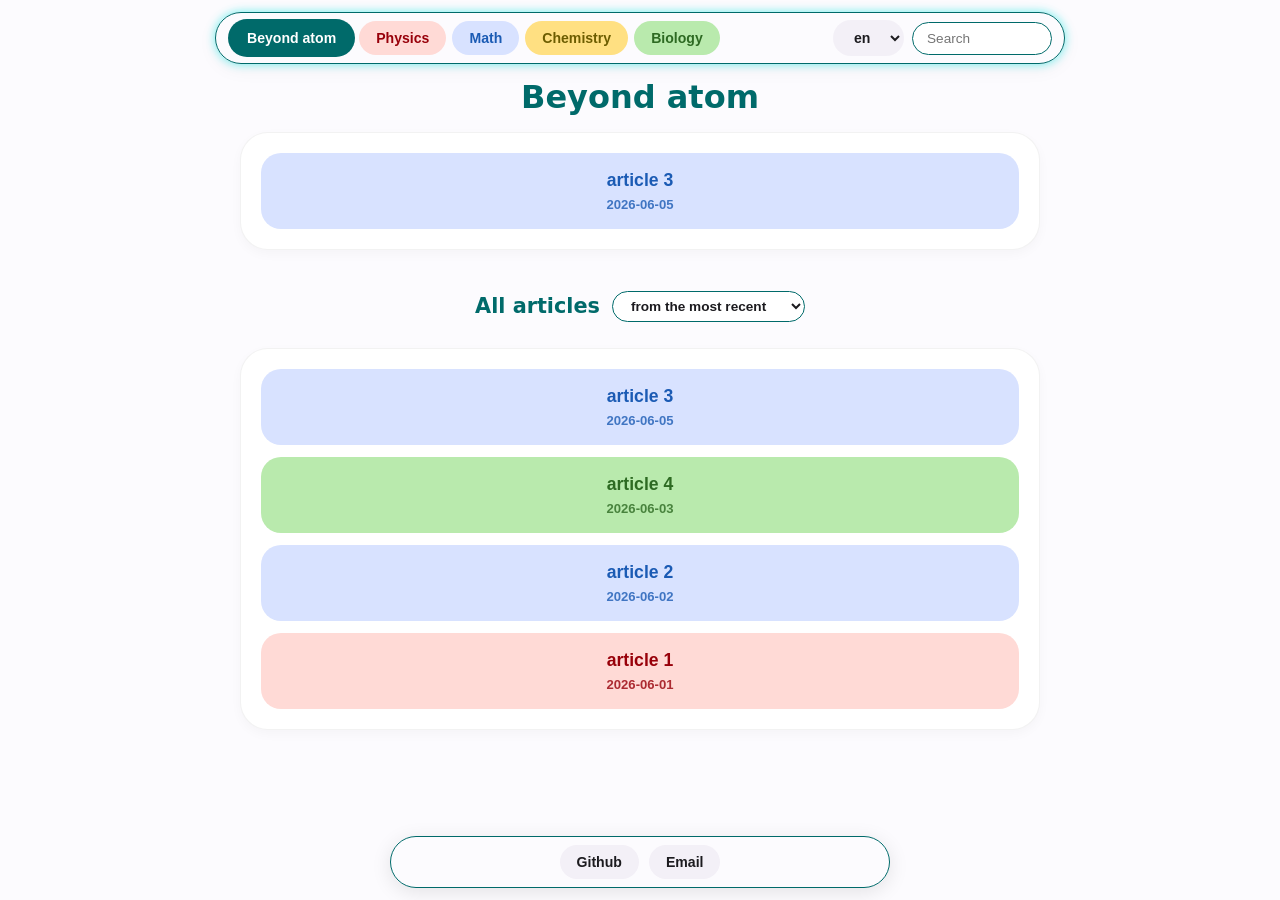
==== home.html @ 177550b4 "update" ====
<!DOCTYPE html>
<html>
  <head>
      <title>Aldilà dell'atomo</title>
      <link rel="stylesheet" href="core/style.css">
  </head>
  <body>
    <header>
      <nav id="nav"></nav>
      <select id="lang"></select>
      <div id="searchbar"></div>
    </header>

    <h1 id="search"></h1> 
    <div id="results"></div>

    <h1 id="h1"></h1>
    <div id="recent"></div>

    <div class="section-title-wrapper">
      <h2 id="h2"></h2>
      <select id="sort"></select>
    </div>

    <div id="div"></div>

    <footer id="footer"></footer>

    <script src="core/script.js"></script>
    <script src="core/home.js"></script>
    <script src="core/lang.js"></script>
  </body>
</html>
---- core/style.css ----
/* =========================================
   1. COLORI MATERIAL YOU (Sfondi Ultraleggeri)
   ========================================= */
:root {
  /* TEMA HOME (a0) - Ottanio soft su fondo bianco-grigio etereo */
  --primary-color: #006a6a;
  --primary-on: #ffffff;
  --primary-container: #6ff7f6;
  --on-primary-container: #002020;
  
  /* Sfondi quasi impercettibili */
  --page-bg: #fcfbfe;
  --card-bg: #ffffff;
  --surface-color: #f3f0f7;
  --on-surface: #1c1b1f;
  --bar-bg: rgba(252, 251, 254, 0.85);

  /* MATERIE: Sfondi pagina velati al minimo (99% bianchi con 1% tinta) */
  --a1-primary: #98000a; --a1-on: #ffffff; --a1-container: #ffdad6; --a1-page-bg: #fffbfb; /* Fisica */
  --a2-primary: #1b5bb4; --a2-on: #ffffff; --a2-container: #d8e2ff; --a2-page-bg: #f9fafe; /* Matematica */
  --a3-primary: #6d5d00; --a3-on: #ffffff; --a3-container: #ffe082; --a3-page-bg: #fffdf9; /* Chimica */
  --a4-primary: #2d6a22; --a4-on: #ffffff; --a4-container: #b9eaad; --a4-page-bg: #f8fcf7; /* Biologia */
}

@media (prefers-color-scheme: dark) {
  :root {
    /* TEMA HOME DARK (a0) */
    --primary-color: #4cdada;
    --primary-on: #003737;
    --primary-container: #004f4f;
    --on-primary-container: #6ff7f6;
    
    /* Sfondi scuri a basso stacco */
    --page-bg: #141216;
    --card-bg: #1d1b20;
    --surface-color: #26242a;
    --on-surface: #e6e1e5;
    --bar-bg: rgba(20, 18, 22, 0.85);

    /* MATERIE DARK: Velatura scura profonda e morbida */
    --a1-primary: #ffb4ab; --a1-on: #690005; --a1-container: #93000a; --a1-page-bg: #171213;
    --a2-primary: #adc6ff; --a2-on: #002e69; --a2-container: #004299; --a2-page-bg: #12141a;
    --a3-primary: #ffe082; --a3-on: #3a3000; --a3-container: #7a6100; --a3-page-bg: #171611;
    --a4-primary: #9ece93; --a4-on: #003a00; --a4-container: #245114; --a4-page-bg: #121712;
  }
}
/* =========================================
   2. ASSEGNAZIONE VARIABILI PER CLASSE PAGE
   ========================================= */
body.ba1 {
  --primary-color: var(--a1-primary);
  --primary-on: var(--a1-on);
  --primary-container: var(--a1-container);
  --page-bg: var(--a1-page-bg);
}
body.ba2 {
  --primary-color: var(--a2-primary);
  --primary-on: var(--a2-on);
  --primary-container: var(--a2-container);
  --page-bg: var(--a2-page-bg);
}
body.ba3 {
  --primary-color: var(--a3-primary);
  --primary-on: var(--a3-on);
  --primary-container: var(--a3-container);
  --page-bg: var(--a3-page-bg);
}
body.ba4 {
  --primary-color: var(--a4-primary);
  --primary-on: var(--a4-on);
  --primary-container: var(--a4-container);
  --page-bg: var(--a4-page-bg);
}
/* Il tema di base (ba0) usa già le variabili di root di default */

/* =========================================
   3. STILI GLOBALI CON DETTAGLI A TEMA
   ========================================= */
* {
  box-sizing: border-box;
}

body {
  margin: 0;
  padding: 0;
  font-family: system-ui, -apple-system, sans-serif;
  background-color: var(--page-bg);
  color: var(--on-surface);
  transition: background-color 0.4s ease, color 0.4s ease;
  padding-bottom: 100px;
  overflow-x: hidden;
}

/* Titoli colorati in base al tema */
h1#h1, h2#h2, h1#search {
  color: var(--primary-color);
  transition: color 0.3s ease;
  text-align: center;
  margin: 16px 0;
}

/* =========================================
   4. BARRA SUPERIORE ED INFERIORE (Fluttuanti)
   ========================================= */
header {
  position: sticky;
  top: 12px;
  z-index: 1000;
  width: 94%;
  max-width: 850px;
  margin: 10px auto;
  background-color: var(--bar-bg);
  backdrop-filter: blur(16px);
  -webkit-backdrop-filter: blur(16px);
  padding: 6px 12px;
  border-radius: 32px;
  display: flex;
  flex-direction: row;
  align-items: center;
  justify-content: space-between;
  gap: 8px;
  /* Bordo sfumato e ombra nel colore della materia */
  border: 1.5px solid var(--primary-color);
  box-shadow: 0 4px 20px rgba(0, 0, 0, 0.06), 0 0 10px var(--primary-container);
  transition: border-color 0.4s ease, box-shadow 0.4s ease;
}

nav#nav {
  display: flex;
  flex-direction: row;
  align-items: center;
  gap: 6px;
  overflow-x: auto;
  white-space: nowrap;
  flex: 1 1 auto;
  min-width: 0;
  scrollbar-width: none;
  padding: 2px;
}

nav#nav::-webkit-scrollbar {
  display: none;
}

/* Barra di Ricerca */
#searchbar {
  flex: 0 1 140px;
  min-width: 90px;
}

#searchbar input#searchdiv {
  width: 100%;
  padding: 8px 14px;
  font-size: 0.85rem;
  border-radius: 20px;
  border: 1px solid var(--primary-color);
  background-color: var(--card-bg);
  color: var(--on-surface);
  transition: all 0.3s ease;
}

#searchbar input#searchdiv:focus {
  outline: none;
  box-shadow: 0 0 0 3px var(--primary-container);
}

/* Footer Fluttuante a Tema */
footer#footer {
  position: fixed;
  bottom: 12px;
  left: 50%;
  transform: translateX(-50%);
  width: 90%;
  max-width: 500px;
  z-index: 1000;
  background-color: var(--bar-bg);
  backdrop-filter: blur(16px);
  -webkit-backdrop-filter: blur(16px);
  padding: 8px 16px;
  border-radius: 30px;
  display: flex;
  justify-content: center;
  gap: 10px;
  border: 1.5px solid var(--primary-color);
  box-shadow: 0 4px 20px rgba(0, 0, 0, 0.1);
  transition: border-color 0.4s ease;
}

/* =========================================
   5. PULSANTI E DETTAGLI UI
   ========================================= */
button, select {
  border: 1px solid transparent;
  outline: none;
  border-radius: 20px;
  padding: 8px 16px;
  font-size: 0.88rem;
  font-weight: 600;
  cursor: pointer;
  transition: all 0.25s ease;
  background-color: var(--surface-color);
  color: var(--on-surface);
  white-space: nowrap;
  flex-shrink: 0;
}

button:hover, select:hover {
  transform: translateY(-2px);
  border-color: var(--primary-color);
}

/* Tasto a0 e Bottoni Attivi */
#a0, button#a0, .a0 {
  background-color: var(--primary-color) !important;
  color: var(--primary-on) !important;
  font-weight: 700;
}

/* Pulsanti specifici delle materie nei dettagli */
.a1, button.a1, #a1 { background-color: var(--a1-container); color: var(--a1-primary); }
.a2, button.a2, #a2 { background-color: var(--a2-container); color: var(--a2-primary); }
.a3, button.a3, #a3 { background-color: var(--a3-container); color: var(--a3-primary); }
.a4, button.a4, #a4 { background-color: var(--a4-container); color: var(--a4-primary); }

nav#nav button.active {
  box-shadow: 0 0 0 2px var(--primary-color);
}

/* =========================================
   6. TITOLO SEZIONE "TUTTI GLI ARTICOLI"
   ========================================= */
.section-title-wrapper {
  display: flex;
  align-items: center;
  justify-content: center;
  gap: 12px;
  margin: 28px 0 12px 0;
}

.section-title-wrapper h2 {
  margin: 0;
  font-size: 1.3rem;
  color: var(--primary-color);
}

.section-title-wrapper select#sort {
  padding: 6px 14px;
  font-size: 0.85rem;
  border-radius: 16px;
  border: 1px solid var(--primary-color);
  background-color: var(--card-bg);
}

/* =========================================
   7. SEZIONI E CARD ARTICOLI
   ========================================= */
#results:empty, #search:empty {
  display: none !important;
}

#recent, #div, #results, #content {
  background-color: var(--card-bg);
  border-radius: 28px;
  padding: 20px;
  margin: 14px auto;
  max-width: 800px;
  width: 92%;
  box-shadow: 0 4px 12px rgba(0, 0, 0, 0.03);
  display: flex;
  flex-direction: column;
  gap: 12px;
  border: 1px solid rgba(0, 0, 0, 0.05);
}

/* Card individuali degli articoli */
#div button, #results button, #recent button {
  width: 100%;
  display: flex;
  flex-direction: column;
  align-items: center;
  padding: 16px;
  border-radius: 20px;
  border: 1px solid transparent;
  transition: all 0.3s ease;
}

#div button:hover, #results button:hover, #recent button:hover {
  border-color: var(--primary-color);
  box-shadow: 0 4px 12px var(--surface-color);
}

#div button h1, #recent button h1, #results button h1 {
  font-size: 1.1rem;
  margin: 0;
}

#div button h2, #recent button h2, #results button h2 {
  font-size: 0.82rem;
  margin: 6px 0 0 0;
  opacity: 0.8;
}
/* Stile base per tutti i link interni */
a.internal {
  color: var(--on-surface);
  text-decoration: underline;
  text-decoration-thickness: 2px;
  text-underline-offset: 4px;
  font-weight: 600;
  transition: all 0.2s ease;
}

/* Colore della sottolineatura basato sull'ID del link (c + classe) */
#ca0 { text-decoration-color: var(--primary-color); }
#ca1 { text-decoration-color: var(--a1-primary); }
#ca2 { text-decoration-color: var(--a2-primary); }
#ca3 { text-decoration-color: var(--a3-primary); }
#ca4 { text-decoration-color: var(--a4-primary); }

/* Cambio colore del testo al passaggio del mouse */
#ca0:hover { color: var(--primary-color); }
#ca1:hover { color: var(--a1-primary); }
#ca2:hover { color: var(--a2-primary); }
#ca3:hover { color: var(--a3-primary); }
#ca4:hover { color: var(--a4-primary); }
/* Link Esterni */
a.external {
  color: var(--primary-color);
  text-decoration: underline;
  font-weight: 600;
}

/* Immagini Articolo */
.article-image {
  margin: 16px 0;
  text-align: center;
}

.article-image img {
  max-width: 100%;
  height: auto;
  border-radius: 16px;
  box-shadow: 0 4px 12px rgba(0, 0, 0, 0.08);
}

.article-image figcaption {
  font-size: 0.85rem;
  opacity: 0.75;
  margin-top: 6px;
}

/* Formule e GeoGebra */
.math-formula {
  overflow-x: auto;
  padding: 12px 0;
  text-align: center;
}

.geogebra-container {
  width: 100%;
  margin: 20px 0;
  border-radius: 16px;
  overflow: hidden;
  box-shadow: 0 4px 12px rgba(0, 0, 0, 0.05);
}
#content strong {
  color: var(--primary-color);
  font-weight: 700;
  transition: color 0.3s ease;
}
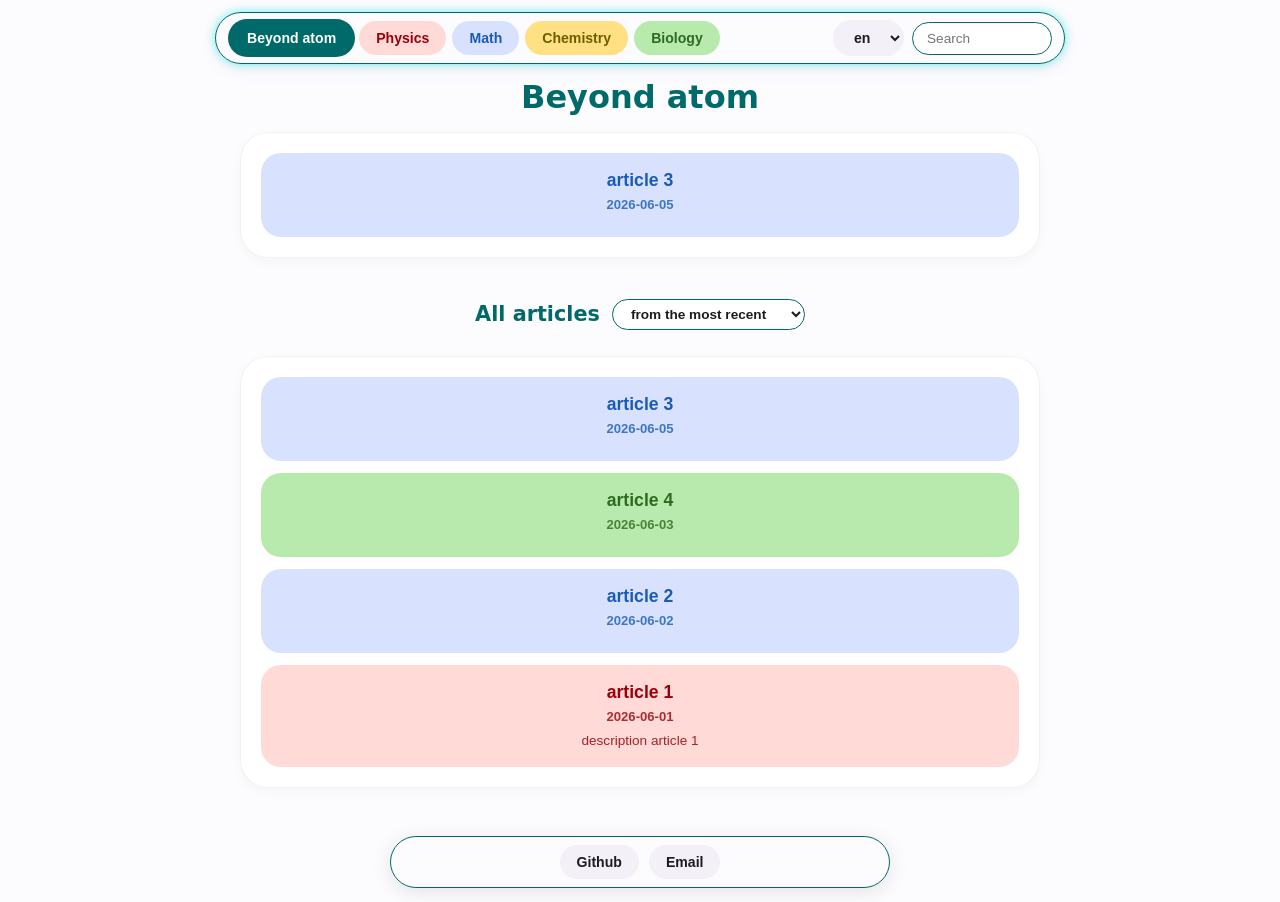
==== commit d1fed8f1: "finishcode" ====
--- a/home.html
+++ b/home.html
@@ -1,6 +1,7 @@
 <!DOCTYPE html>
 <html>
   <head>
+      <meta charset="UTF-8">
       <title>Aldilà dell'atomo</title>
       <link rel="stylesheet" href="core/style.css">
   </head>
--- a/core/style.css
+++ b/core/style.css
@@ -366,4 +366,76 @@
   color: var(--primary-color);
   font-weight: 700;
   transition: color 0.3s ease;
+}
+/* Descrizione all'interno dei bottoni/card in Home */
+.card-desc {
+  font-size: 0.85rem;
+  margin: 8px 0 0 0;
+  opacity: 0.85;
+  font-weight: 400;
+  text-align: center;
+  line-height: 1.3;
+}
+
+/* Sottotitolo descrittivo nella pagina dell'articolo */
+#desc.article-subtitle {
+  text-align: center;
+  font-size: 1.1rem;
+  font-style: italic;
+  opacity: 0.8;
+  margin: -8px auto 20px auto;
+  max-width: 700px;
+  width: 90%;
+}
+/* Stile per le Citazioni */
+.article-quote {
+  margin: 24px 0;
+  padding: 16px 24px;
+  background-color: var(--surface); /* Usa il colore di sfondo delle tue card/superfici */
+  border-left: 4px solid var(--primary-color);
+  border-radius: 0 8px 8px 0;
+  font-style: italic;
+}
+
+.article-quote p {
+  margin: 0 0 8px 0;
+  font-size: 1.1rem;
+}
+
+.article-quote cite {
+  font-size: 0.9rem;
+  font-weight: 600;
+  opacity: 0.8;
+  display: block;
+  text-align: right;
+}
+
+/* Stile per le Tabelle */
+.table-container {
+  overflow-x: auto; /* Permette lo scroll orizzontale su schermi piccoli */
+  margin: 24px 0;
+  border-radius: 8px;
+  box-shadow: 0 2px 8px rgba(0, 0, 0, 0.05);
+}
+
+.article-table {
+  width: 100%;
+  border-collapse: collapse;
+  text-align: left;
+}
+
+.article-table th {
+  background-color: var(--primary-color);
+  color: #ffffff; /* Testo bianco per contrasto sull'intestazione a tema */
+  padding: 12px 16px;
+  font-weight: 600;
+}
+
+.article-table td {
+  padding: 12px 16px;
+  border-bottom: 1px solid rgba(0, 0, 0, 0.1);
+}
+
+.article-table tbody tr:hover {
+  background-color: rgba(0, 0, 0, 0.02);
 }
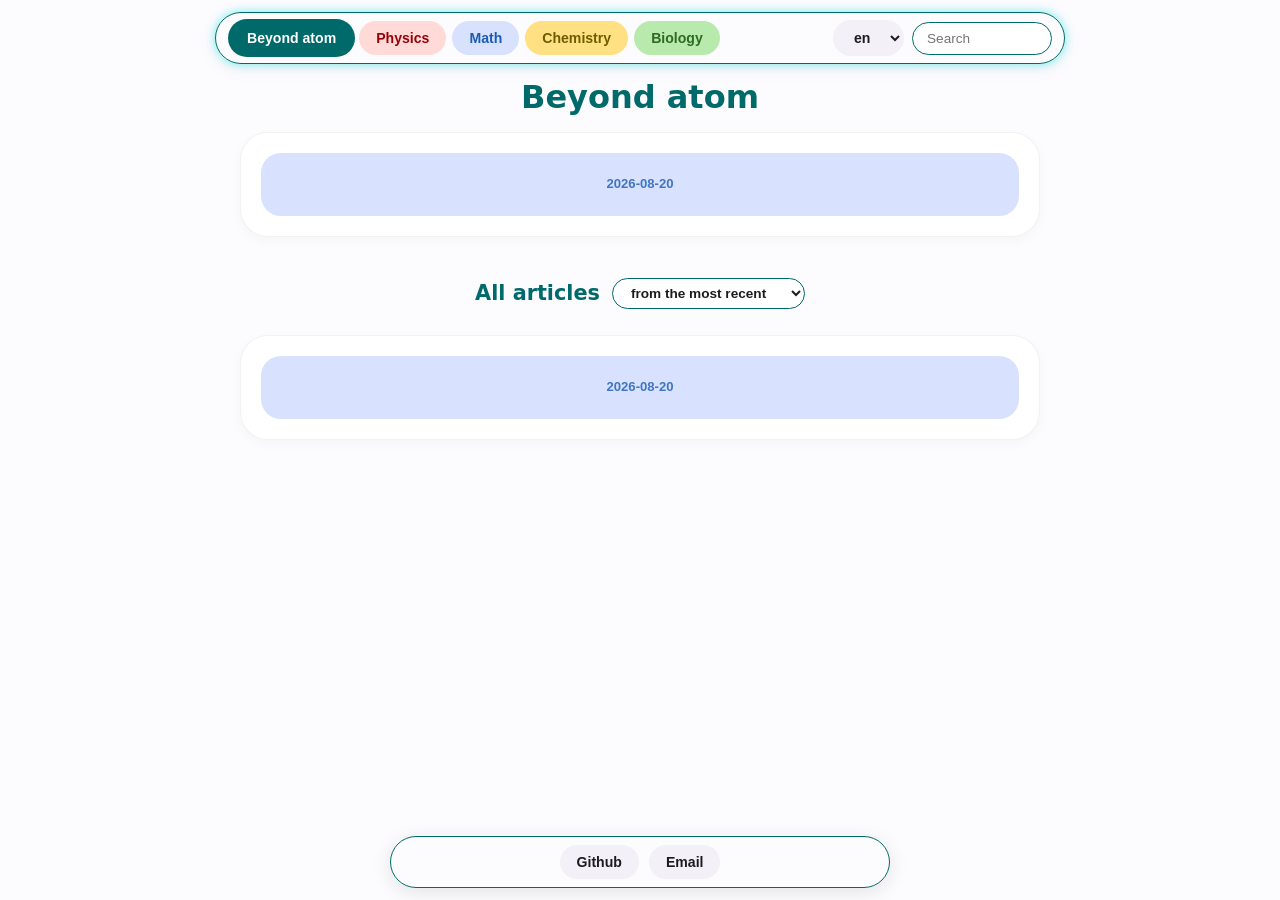
==== commit 2a98fdd3: "added favicons" ====
--- a/home.html
+++ b/home.html
@@ -2,8 +2,9 @@
 <html>
   <head>
       <meta charset="UTF-8">
-      <title>Aldilà dell'atomo</title>
+      <title>Al di là dell'atomo</title>
       <link rel="stylesheet" href="core/style.css">
+      <link id="favicon" rel="icon" type="image/svg+xml" href="/images/favicon-all.svg">
   </head>
   <body>
     <header>
--- a/core/style.css
+++ b/core/style.css
@@ -438,4 +438,45 @@
 
 .article-table tbody tr:hover {
   background-color: rgba(0, 0, 0, 0.02);
-}+}
+/* Formule assestanti (su riga propria) */
+.latex-block {
+  margin: 20px 0;
+  text-align: center;
+  overflow-x: auto;
+  padding: 10px 0;
+}
+
+/* Formule in riga (inline) */
+.latex-inline {
+  padding: 0 4px;
+  display: inline-block;
+}
+/* Data in fondo all'articolo */
+/* Titolo dell'articolo centrato e adattabile al tema */
+#article-title {
+  position: sticky;
+  top: 60px; /* Regola in base all'altezza della tua barra di navigazione */
+  z-index: 90;
+  text-align: center;
+  color: var(--primary-color);
+  background-color: var(--surface);
+  border: 2px solid var(--primary-color);
+  border-radius: 12px;
+  padding: 14px 20px;
+  margin: 10px auto 25px auto;
+  max-width: 90%;
+  box-shadow: 0 4px 15px rgba(0, 0, 0, 0.1);
+}
+
+/* Data centrata in fondo all'articolo */
+.article-date {
+  text-align: center;
+  font-size: 0.9rem;
+  font-style: italic;
+  color: var(--text-color);
+  opacity: 0.7;
+  margin-top: 40px;
+  padding-top: 12px;
+  border-top: 1px solid var(--border-color);
+}
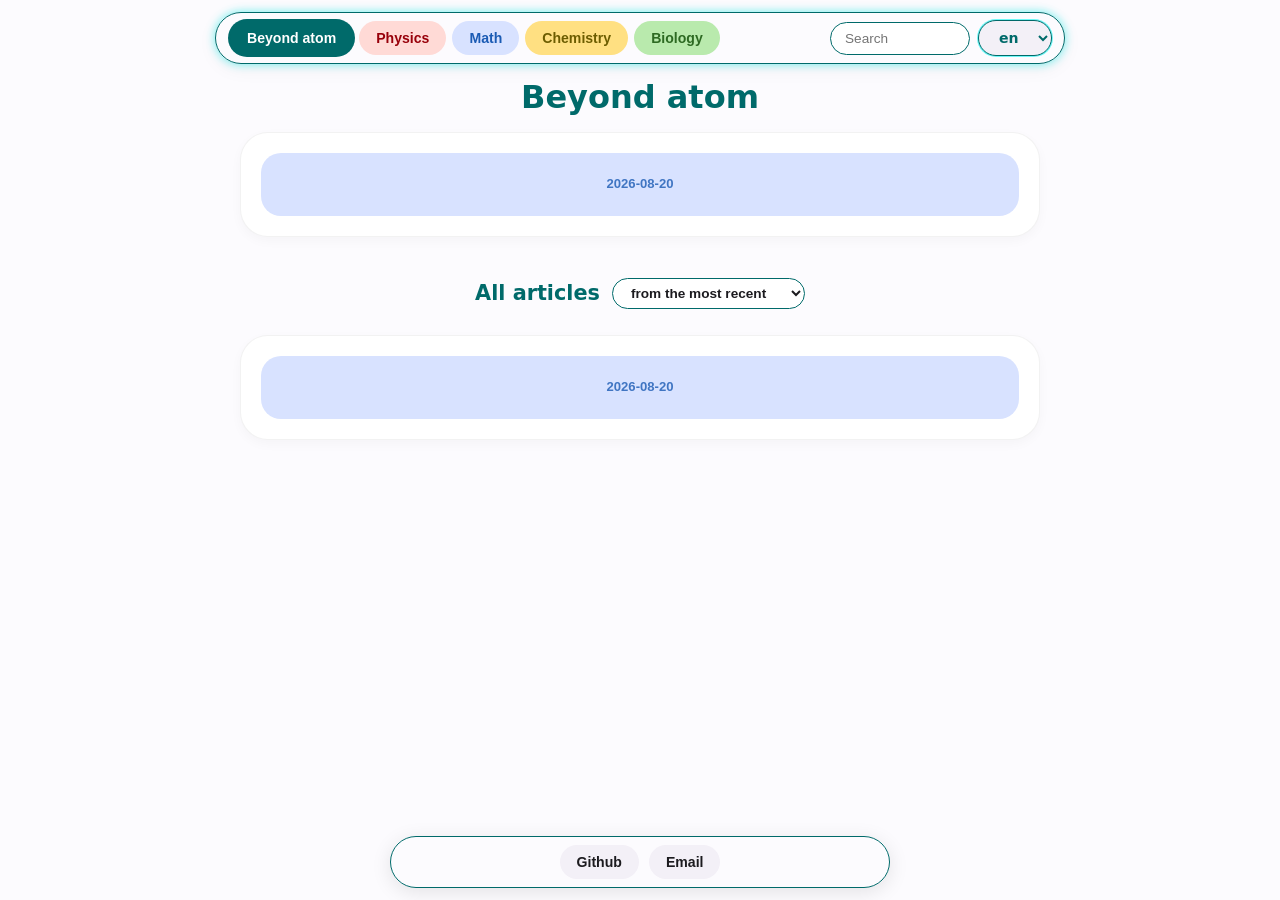
==== commit b6d293db: "update 8" ====
--- a/home.html
+++ b/home.html
@@ -2,15 +2,16 @@
 <html>
   <head>
       <meta charset="UTF-8">
+      <meta name="viewport" content="width=device-width, initial-scale=1.0, maximum-scale=1.0, user-scalable=no">
       <title>Al di là dell'atomo</title>
       <link rel="stylesheet" href="core/style.css">
-      <link id="favicon" rel="icon" type="image/svg+xml" href="/images/favicon-all.svg">
+      <link id="favicon" rel="icon" type="image/svg+xml" href="/images/a0.svg">
   </head>
   <body>
     <header>
       <nav id="nav"></nav>
+      <div id="searchbar"></div>
       <select id="lang"></select>
-      <div id="searchbar"></div>
     </header>
 
     <h1 id="search"></h1> 
--- a/core/style.css
+++ b/core/style.css
@@ -44,6 +44,7 @@
     --a4-primary: #9ece93; --a4-on: #003a00; --a4-container: #245114; --a4-page-bg: #121712;
   }
 }
+
 /* =========================================
    2. ASSEGNAZIONE VARIABILI PER CLASSE PAGE
    ========================================= */
@@ -71,7 +72,6 @@
   --primary-container: var(--a4-container);
   --page-bg: var(--a4-page-bg);
 }
-/* Il tema di base (ba0) usa già le variabili di root di default */
 
 /* =========================================
    3. STILI GLOBALI CON DETTAGLI A TEMA
@@ -119,7 +119,6 @@
   align-items: center;
   justify-content: space-between;
   gap: 8px;
-  /* Bordo sfumato e ombra nel colore della materia */
   border: 1.5px solid var(--primary-color);
   box-shadow: 0 4px 20px rgba(0, 0, 0, 0.06), 0 0 10px var(--primary-container);
   transition: border-color 0.4s ease, box-shadow 0.4s ease;
@@ -209,14 +208,12 @@
   border-color: var(--primary-color);
 }
 
-/* Tasto a0 e Bottoni Attivi */
 #a0, button#a0, .a0 {
   background-color: var(--primary-color) !important;
   color: var(--primary-on) !important;
   font-weight: 700;
 }
 
-/* Pulsanti specifici delle materie nei dettagli */
 .a1, button.a1, #a1 { background-color: var(--a1-container); color: var(--a1-primary); }
 .a2, button.a2, #a2 { background-color: var(--a2-container); color: var(--a2-primary); }
 .a3, button.a3, #a3 { background-color: var(--a3-container); color: var(--a3-primary); }
@@ -272,7 +269,6 @@
   border: 1px solid rgba(0, 0, 0, 0.05);
 }
 
-/* Card individuali degli articoli */
 #div button, #results button, #recent button {
   width: 100%;
   display: flex;
@@ -299,7 +295,7 @@
   margin: 6px 0 0 0;
   opacity: 0.8;
 }
-/* Stile base per tutti i link interni */
+
 a.internal {
   color: var(--on-surface);
   text-decoration: underline;
@@ -309,27 +305,24 @@
   transition: all 0.2s ease;
 }
 
-/* Colore della sottolineatura basato sull'ID del link (c + classe) */
 #ca0 { text-decoration-color: var(--primary-color); }
 #ca1 { text-decoration-color: var(--a1-primary); }
 #ca2 { text-decoration-color: var(--a2-primary); }
 #ca3 { text-decoration-color: var(--a3-primary); }
 #ca4 { text-decoration-color: var(--a4-primary); }
 
-/* Cambio colore del testo al passaggio del mouse */
 #ca0:hover { color: var(--primary-color); }
 #ca1:hover { color: var(--a1-primary); }
 #ca2:hover { color: var(--a2-primary); }
 #ca3:hover { color: var(--a3-primary); }
 #ca4:hover { color: var(--a4-primary); }
-/* Link Esterni */
+
 a.external {
   color: var(--primary-color);
   text-decoration: underline;
   font-weight: 600;
 }
 
-/* Immagini Articolo */
 .article-image {
   margin: 16px 0;
   text-align: center;
@@ -348,7 +341,6 @@
   margin-top: 6px;
 }
 
-/* Formule e GeoGebra */
 .math-formula {
   overflow-x: auto;
   padding: 12px 0;
@@ -362,12 +354,13 @@
   overflow: hidden;
   box-shadow: 0 4px 12px rgba(0, 0, 0, 0.05);
 }
+
 #content strong {
   color: var(--primary-color);
   font-weight: 700;
   transition: color 0.3s ease;
 }
-/* Descrizione all'interno dei bottoni/card in Home */
+
 .card-desc {
   font-size: 0.85rem;
   margin: 8px 0 0 0;
@@ -377,7 +370,6 @@
   line-height: 1.3;
 }
 
-/* Sottotitolo descrittivo nella pagina dell'articolo */
 #desc.article-subtitle {
   text-align: center;
   font-size: 1.1rem;
@@ -387,11 +379,11 @@
   max-width: 700px;
   width: 90%;
 }
-/* Stile per le Citazioni */
+
 .article-quote {
   margin: 24px 0;
   padding: 16px 24px;
-  background-color: var(--surface); /* Usa il colore di sfondo delle tue card/superfici */
+  background-color: var(--surface);
   border-left: 4px solid var(--primary-color);
   border-radius: 0 8px 8px 0;
   font-style: italic;
@@ -410,9 +402,8 @@
   text-align: right;
 }
 
-/* Stile per le Tabelle */
 .table-container {
-  overflow-x: auto; /* Permette lo scroll orizzontale su schermi piccoli */
+  overflow-x: auto;
   margin: 24px 0;
   border-radius: 8px;
   box-shadow: 0 2px 8px rgba(0, 0, 0, 0.05);
@@ -426,7 +417,7 @@
 
 .article-table th {
   background-color: var(--primary-color);
-  color: #ffffff; /* Testo bianco per contrasto sull'intestazione a tema */
+  color: #ffffff;
   padding: 12px 16px;
   font-weight: 600;
 }
@@ -439,7 +430,7 @@
 .article-table tbody tr:hover {
   background-color: rgba(0, 0, 0, 0.02);
 }
-/* Formule assestanti (su riga propria) */
+
 .latex-block {
   margin: 20px 0;
   text-align: center;
@@ -447,29 +438,30 @@
   padding: 10px 0;
 }
 
-/* Formule in riga (inline) */
 .latex-inline {
   padding: 0 4px;
   display: inline-block;
 }
-/* Data in fondo all'articolo */
-/* Titolo dell'articolo centrato e adattabile al tema */
+
 #article-title {
   position: sticky;
-  top: 60px; /* Regola in base all'altezza della tua barra di navigazione */
+  top: 75px;
   z-index: 90;
   text-align: center;
   color: var(--primary-color);
-  background-color: var(--surface);
-  border: 2px solid var(--primary-color);
-  border-radius: 12px;
-  padding: 14px 20px;
-  margin: 10px auto 25px auto;
-  max-width: 90%;
-  box-shadow: 0 4px 15px rgba(0, 0, 0, 0.1);
-}
-
-/* Data centrata in fondo all'articolo */
+  background-color: var(--bar-bg);
+  backdrop-filter: blur(16px);
+  -webkit-backdrop-filter: blur(16px);
+  width: 94%;
+  max-width: 850px;
+  margin: 15px auto 25px auto;
+  padding: 10px 20px;
+  border-radius: 32px;
+  border: 1.5px solid var(--primary-color);
+  box-shadow: 0 4px 20px rgba(0, 0, 0, 0.06), 0 0 10px var(--primary-container);
+  transition: border-color 0.4s ease, box-shadow 0.4s ease;
+}
+
 .article-date {
   text-align: center;
   font-size: 0.9rem;
@@ -480,3 +472,241 @@
   padding-top: 12px;
   border-top: 1px solid var(--border-color);
 }
+
+/* Styling Tema Selettore Lingua (PC + Mobile) */
+select#lang {
+  font-family: inherit;
+  color: var(--primary-color) !important;
+  border: 1.5px solid var(--primary-color) !important;
+  background-color: var(--surface-color) !important;
+  box-shadow: 0 0 0 1px var(--primary-container);
+}
+
+/* Colori delle opzioni quando si apre il menu a tendina */
+select#lang option {
+  font-family: inherit;
+  background-color: var(--surface-color) !important;
+  color: var(--on-surface) !important;
+}
+
+/* =========================================================
+   VISUALIZZAZIONE SMARTPHONE FORZATA (< 768px)
+   ========================================================= */
+@media (max-width: 768px) {
+
+  /* 1. TESTO GENERALE E SPAZIATURE */
+  body {
+    font-size: 20px !important;
+    line-height: 1.5 !important;
+    padding-bottom: 130px !important;
+    padding-top: 85px !important;
+  }
+
+  /* Riduzione spaziatura tra i paragrafi dell'articolo */
+  #content p {
+    margin: 4px 0 !important; 
+    line-height: 1.4 !important;
+  }
+
+  /* 2. HEADER "FANTASMA" IN ALTO */
+  header {
+    backdrop-filter: none !important;
+    -webkit-backdrop-filter: none !important;
+    background: transparent !important;
+    border: none !important;
+    box-shadow: none !important;
+    padding: 14px 15px !important;
+    margin: 0 !important;
+    display: flex !important;
+    align-items: center !important;
+    justify-content: space-between !important;
+    gap: 10px !important;
+    position: fixed !important;
+    top: 0 !important;
+    left: 0 !important;
+    width: 100% !important;
+    z-index: 1001 !important;
+    pointer-events: none;
+  }
+
+  header > * {
+    pointer-events: auto;
+  }
+
+  /* Campo Cerca */
+  #searchbar {
+    order: 1 !important;
+    flex: 1 !important;
+    display: flex !important;
+    margin: 0 !important;
+  }
+
+  #searchbar input#searchdiv {
+    background-color: var(--bar-bg) !important;
+    backdrop-filter: blur(16px) !important;
+    -webkit-backdrop-filter: blur(16px) !important;
+    border: 1.5px solid var(--primary-color) !important;
+    color: var(--primary-color) !important;
+    height: 48px !important;
+    border-radius: 16px !important;
+    font-size: 16px !important;
+    padding: 0 15px !important;
+    width: 100% !important;
+    box-sizing: border-box !important;
+  }
+
+  /* Selettore Lingua su Mobile */
+  select#lang {
+    order: 2 !important;
+    margin-left: auto !important;
+    flex: 0 0 auto !important;
+    background-color: var(--bar-bg) !important;
+    backdrop-filter: blur(16px) !important;
+    -webkit-backdrop-filter: blur(16px) !important;
+    border: 1.5px solid var(--primary-color) !important;
+    color: var(--primary-color) !important;
+    box-shadow: 0 4px 15px rgba(0, 0, 0, 0.05) !important;
+    height: 48px !important;
+    border-radius: 16px !important;
+    padding: 0 16px !important;
+    font-size: 16px !important;
+    cursor: pointer;
+    box-sizing: border-box !important;
+  }
+
+  /* 3. TITOLO DELL'ARTICOLO */
+  #article-title {
+    position: fixed !important;
+    top: 14px !important;
+    left: 15px !important;
+    right: 90px !important;
+    width: auto !important;
+    height: 48px !important;
+    border-radius: 16px !important;
+    box-sizing: border-box !important;
+    line-height: 44px !important;
+    padding: 0 16px !important;
+    margin: 0 !important;
+    font-size: 1.1rem !important;
+    background-color: var(--bar-bg) !important;
+    backdrop-filter: blur(16px) !important;
+    -webkit-backdrop-filter: blur(16px) !important;
+    border: 1.5px solid var(--primary-color) !important;
+    color: var(--primary-color) !important;
+    box-shadow: 0 4px 15px rgba(0, 0, 0, 0.05) !important;
+    z-index: 1002 !important;
+    text-align: left !important;
+    white-space: nowrap !important;
+    overflow: hidden !important;
+    text-overflow: ellipsis !important;
+  }
+
+  #desc.article-subtitle {
+    margin-top: 10px !important;
+    font-size: 1.2rem !important;
+  }
+
+  h1#h1, h2#h2, h1#search {
+    font-size: 1.8rem !important;
+    margin: 20px 0 !important;
+  }
+
+  /* SEZIONE TITOLO "TUTTI GLI ARTICOLI" E TASTO ORDINAMENTO */
+  .section-title-wrapper {
+    flex-direction: column !important;
+    gap: 12px !important;
+    margin: 32px 16px 16px 16px !important;
+  }
+
+  .section-title-wrapper h2 {
+    font-size: 1.8rem !important;
+    margin: 0 !important;
+    text-align: center !important;
+  }
+
+  .section-title-wrapper select#sort {
+    width: 100% !important;
+    max-width: 280px !important;
+    background-color: var(--bar-bg) !important;
+    border: 1.5px solid var(--primary-color) !important;
+    color: var(--primary-color) !important;
+    border-radius: 16px !important;
+    padding: 12px 16px !important;
+    font-size: 16px !important;
+    box-shadow: 0 4px 15px rgba(0, 0, 0, 0.05) !important;
+    text-align: center !important; 
+    text-align-last: center !important;
+  }
+
+  /* 4. CARD E SEZIONI NELLA HOME */
+  #recent, #div, #results {
+    padding: 24px 16px !important;
+    margin: 20px auto !important;
+    gap: 16px !important;
+    border-radius: 32px !important;
+  }
+
+  #div button, #results button, #recent button {
+    padding: 20px 16px !important;
+    margin-bottom: 8px !important;
+    border-radius: 16px !important;
+    white-space: normal !important;
+  }
+
+  #div button h1, #recent button h1, #results button h1 {
+    font-size: 1.5rem !important;
+    font-weight: 800 !important;
+    line-height: 1.2 !important;
+  }
+
+  #div button h2, #recent button h2, #results button h2 {
+    font-size: 1.1rem !important;
+    margin-top: 8px !important;
+    opacity: 0.85;
+  }
+
+  .card-desc {
+    font-size: 1.1rem !important;
+    margin-top: 10px !important;
+    line-height: 1.4 !important;
+  }
+
+  /* 5. BARRA DELLE MATERIE IN BASSO */
+  nav#nav {
+    position: fixed !important;
+    bottom: 0 !important;
+    top: auto !important;
+    left: 0 !important;
+    width: 100% !important;
+    background-color: var(--bar-bg) !important;
+    backdrop-filter: blur(16px) !important;
+    -webkit-backdrop-filter: blur(16px) !important;
+    border-radius: 28px 28px 0 0 !important;
+    border: 1.5px solid var(--primary-color) !important;
+    border-bottom: none !important;
+    border-left: none !important;
+    border-right: none !important;
+    padding: 18px 10px calc(18px + env(safe-area-inset-bottom)) !important;
+    justify-content: space-evenly !important;
+    z-index: 1000 !important;
+  }
+
+  /* I tasti ereditano i loro colori nativi (da spente e da attive) come su PC */
+  nav#nav button {
+    flex-grow: 1 !important;
+    padding: 18px 5px !important;
+    margin: 0 5px !important;
+    font-size: 16px !important;
+    font-weight: 700 !important;
+    border-radius: 16px !important;
+  }
+
+  /* 6. FOOTER CONTATTI */
+  footer#footer {
+    position: static !important;
+    transform: none !important;
+    margin: 40px auto 140px auto !important; 
+    width: max-content !important;
+  }
+}
+
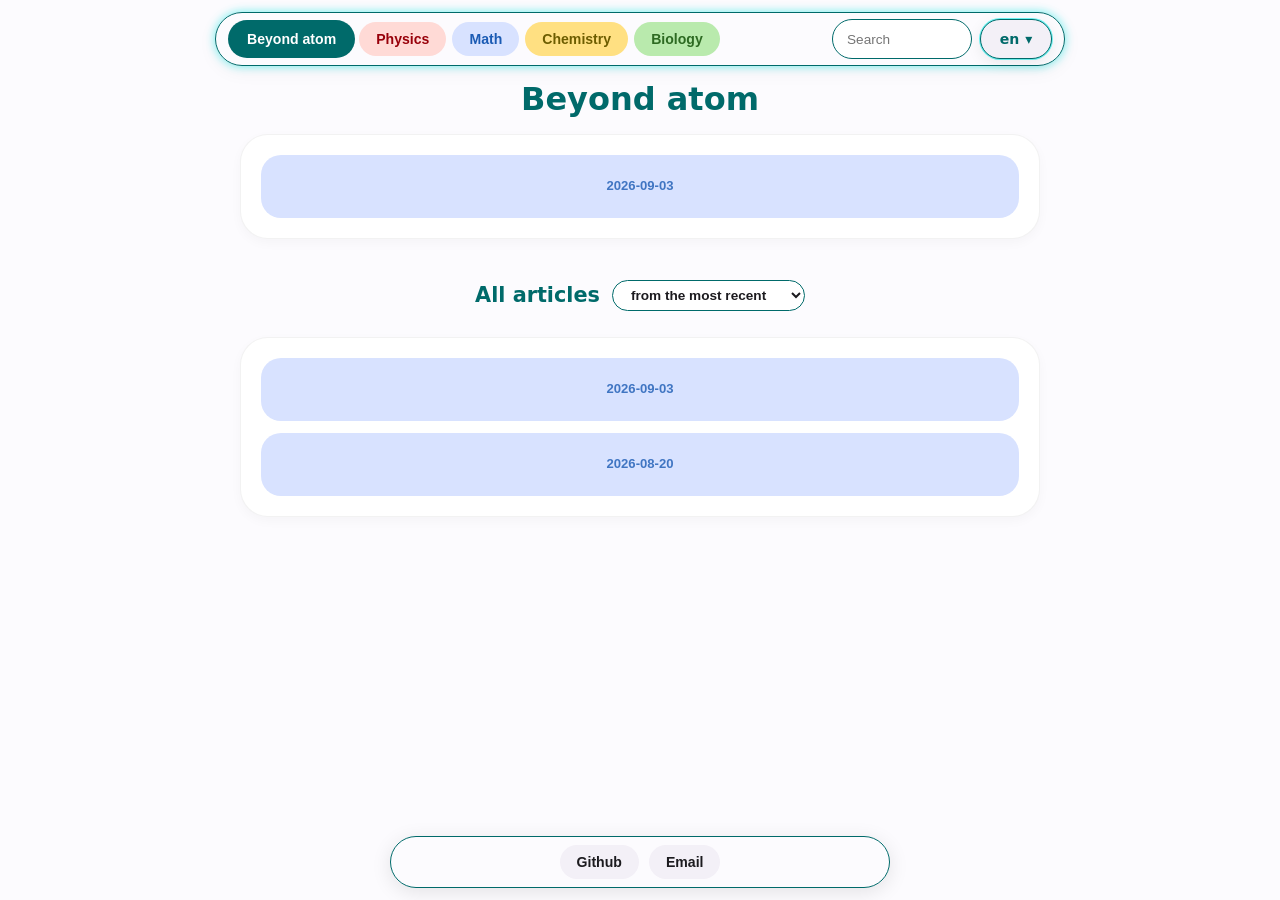
==== commit 68bfd28c: "def 0" ====
--- a/home.html
+++ b/home.html
@@ -27,7 +27,10 @@
 
     <div id="div"></div>
 
-    <footer id="footer"></footer>
+    <footer id="footer">
+      <button class='contact' onclick="link('https://github.com/aldiladellatomo')">Github</button>
+      <button class='contact' onclick="link('mailto:aldiladellatomo@gmail.com')">Email</button>
+    </footer>
 
     <script src="core/script.js"></script>
     <script src="core/home.js"></script>
--- a/core/style.css
+++ b/core/style.css
@@ -1,21 +1,25 @@
 /* =========================================
-   1. COLORI MATERIAL YOU (Sfondi Ultraleggeri)
+   0. COLORI MATERIAL YOU (Sfondi Ultraleggeri)
    ========================================= */
 :root {
-  /* TEMA HOME (a0) - Ottanio soft su fondo bianco-grigio etereo */
-  --primary-color: #006a6a;
-  --primary-on: #ffffff;
-  --primary-container: #6ff7f6;
-  --on-primary-container: #002020;
+  /* TEMA HOME (a0) - Light */
+  --a0-primary: #006a6a;
+  --a0-on: #ffffff;
+  --a0-container: #6ff7f6;
+  --a0-page-bg: #fcfbfe;
+
+  --primary-color: var(--a0-primary);
+  --primary-on: var(--a0-on);
+  --primary-container: var(--a0-container);
   
-  /* Sfondi quasi impercettibili */
-  --page-bg: #fcfbfe;
+  /* Sfondi e superfici */
+  --page-bg: var(--a0-page-bg);
   --card-bg: #ffffff;
   --surface-color: #f3f0f7;
   --on-surface: #1c1b1f;
   --bar-bg: rgba(252, 251, 254, 0.85);
 
-  /* MATERIE: Sfondi pagina velati al minimo (99% bianchi con 1% tinta) */
+  /* MATERIE */
   --a1-primary: #98000a; --a1-on: #ffffff; --a1-container: #ffdad6; --a1-page-bg: #fffbfb; /* Fisica */
   --a2-primary: #1b5bb4; --a2-on: #ffffff; --a2-container: #d8e2ff; --a2-page-bg: #f9fafe; /* Matematica */
   --a3-primary: #6d5d00; --a3-on: #ffffff; --a3-container: #ffe082; --a3-page-bg: #fffdf9; /* Chimica */
@@ -25,29 +29,38 @@
 @media (prefers-color-scheme: dark) {
   :root {
     /* TEMA HOME DARK (a0) */
-    --primary-color: #4cdada;
-    --primary-on: #003737;
-    --primary-container: #004f4f;
-    --on-primary-container: #6ff7f6;
+    --a0-primary: #4cdada;
+    --a0-on: #003737;
+    --a0-container: #004f4f;
+    --a0-page-bg: #141216;
+
+    --primary-color: var(--a0-primary);
+    --primary-on: var(--a0-on);
+    --primary-container: var(--a0-container);
     
-    /* Sfondi scuri a basso stacco */
-    --page-bg: #141216;
+    /* Sfondi scuri */
+    --page-bg: var(--a0-page-bg);
     --card-bg: #1d1b20;
     --surface-color: #26242a;
     --on-surface: #e6e1e5;
     --bar-bg: rgba(20, 18, 22, 0.85);
 
-    /* MATERIE DARK: Velatura scura profonda e morbida */
+    /* MATERIE DARK */
     --a1-primary: #ffb4ab; --a1-on: #690005; --a1-container: #93000a; --a1-page-bg: #171213;
     --a2-primary: #adc6ff; --a2-on: #002e69; --a2-container: #004299; --a2-page-bg: #12141a;
     --a3-primary: #ffe082; --a3-on: #3a3000; --a3-container: #7a6100; --a3-page-bg: #171611;
     --a4-primary: #9ece93; --a4-on: #003a00; --a4-container: #245114; --a4-page-bg: #121712;
   }
 }
-
 /* =========================================
-   2. ASSEGNAZIONE VARIABILI PER CLASSE PAGE
+   1. ASSEGNAZIONE VARIABILI PER CLASSE PAGE
    ========================================= */
+body.ba0 {
+  --primary-color: var(--a0-primary);
+  --primary-on: var(--a0-on);
+  --primary-container: var(--a0-container);
+  --page-bg: var(--a0-page-bg);
+}
 body.ba1 {
   --primary-color: var(--a1-primary);
   --primary-on: var(--a1-on);
@@ -74,7 +87,7 @@
 }
 
 /* =========================================
-   3. STILI GLOBALI CON DETTAGLI A TEMA
+   2. STILI GLOBALI CON DETTAGLI A TEMA
    ========================================= */
 * {
   box-sizing: border-box;
@@ -91,7 +104,6 @@
   overflow-x: hidden;
 }
 
-/* Titoli colorati in base al tema */
 h1#h1, h2#h2, h1#search {
   color: var(--primary-color);
   transition: color 0.3s ease;
@@ -100,7 +112,7 @@
 }
 
 /* =========================================
-   4. BARRA SUPERIORE ED INFERIORE (Fluttuanti)
+   3. BARRA SUPERIORE ED INFERIORE (PC: PILLOLE)
    ========================================= */
 header {
   position: sticky;
@@ -141,7 +153,6 @@
   display: none;
 }
 
-/* Barra di Ricerca */
 #searchbar {
   flex: 0 1 140px;
   min-width: 90px;
@@ -149,10 +160,12 @@
 
 #searchbar input#searchdiv {
   width: 100%;
-  padding: 8px 14px;
+  height: 40px; 
+  box-sizing: border-box;
+  padding: 0 14px;
   font-size: 0.85rem;
   border-radius: 20px;
-  border: 1px solid var(--primary-color);
+  border: 1.5px solid var(--primary-color);
   background-color: var(--card-bg);
   color: var(--on-surface);
   transition: all 0.3s ease;
@@ -163,7 +176,6 @@
   box-shadow: 0 0 0 3px var(--primary-container);
 }
 
-/* Footer Fluttuante a Tema */
 footer#footer {
   position: fixed;
   bottom: 12px;
@@ -186,7 +198,7 @@
 }
 
 /* =========================================
-   5. PULSANTI E DETTAGLI UI
+   4. PULSANTI E SELETTORI (PC: PILLOLE)
    ========================================= */
 button, select {
   border: 1px solid transparent;
@@ -223,9 +235,6 @@
   box-shadow: 0 0 0 2px var(--primary-color);
 }
 
-/* =========================================
-   6. TITOLO SEZIONE "TUTTI GLI ARTICOLI"
-   ========================================= */
 .section-title-wrapper {
   display: flex;
   align-items: center;
@@ -243,13 +252,14 @@
 .section-title-wrapper select#sort {
   padding: 6px 14px;
   font-size: 0.85rem;
-  border-radius: 16px;
+  border-radius: 20px;
   border: 1px solid var(--primary-color);
   background-color: var(--card-bg);
+  color: var(--on-surface);
 }
 
 /* =========================================
-   7. SEZIONI E CARD ARTICOLI
+   5. CARD ED ELEMENTI CONTENUTO
    ========================================= */
 #results:empty, #search:empty {
   display: none !important;
@@ -341,12 +351,6 @@
   margin-top: 6px;
 }
 
-.math-formula {
-  overflow-x: auto;
-  padding: 12px 0;
-  text-align: center;
-}
-
 .geogebra-container {
   width: 100%;
   margin: 20px 0;
@@ -383,7 +387,7 @@
 .article-quote {
   margin: 24px 0;
   padding: 16px 24px;
-  background-color: var(--surface);
+  background-color: var(--surface-color);
   border-left: 4px solid var(--primary-color);
   border-radius: 0 8px 8px 0;
   font-style: italic;
@@ -405,7 +409,7 @@
 .table-container {
   overflow-x: auto;
   margin: 24px 0;
-  border-radius: 8px;
+  border-radius: 12px;
   box-shadow: 0 2px 8px rgba(0, 0, 0, 0.05);
 }
 
@@ -466,35 +470,105 @@
   text-align: center;
   font-size: 0.9rem;
   font-style: italic;
-  color: var(--text-color);
+  color: var(--on-surface);
   opacity: 0.7;
   margin-top: 40px;
   padding-top: 12px;
-  border-top: 1px solid var(--border-color);
-}
-
-/* Styling Tema Selettore Lingua (PC + Mobile) */
+  border-top: 1px solid var(--primary-container);
+}
+
+/* =========================================================
+   6. SELETTORE LINGUA UNIFORME SU TUTTI I DISPOSITIVI
+   ========================================================= */
 select#lang {
-  font-family: inherit;
-  color: var(--primary-color) !important;
-  border: 1.5px solid var(--primary-color) !important;
-  background-color: var(--surface-color) !important;
-  box-shadow: 0 0 0 1px var(--primary-container);
-}
-
-/* Colori delle opzioni quando si apre il menu a tendina */
-select#lang option {
-  font-family: inherit;
-  background-color: var(--surface-color) !important;
-  color: var(--on-surface) !important;
+  display: none !important;
+}
+
+.language-picker {
+  position: relative;
+  flex: 0 0 auto;
+  margin-left: auto;
+}
+
+.language-picker-toggle {
+  min-width: 72px;
+  height: 40px;
+  padding: 0 14px;
+  border: 1.5px solid var(--primary-color);
+  border-radius: 20px;
+  background-color: var(--surface-color);
+  color: var(--primary-color);
+  font: inherit;
+  font-size: 0.88rem;
+  font-weight: 700;
+  cursor: pointer;
+  box-shadow: 0 4px 15px rgba(0, 0, 0, 0.08), 0 0 0 1px var(--primary-container);
+  display: flex;
+  align-items: center;
+  justify-content: center;
+  transition: all 0.25s ease;
+}
+
+.language-picker-toggle::after {
+  content: "\25BE";
+  margin-left: 6px;
+}
+
+.language-picker.is-open .language-picker-toggle,
+.language-picker-toggle:hover {
+  transform: none;
+  background-color: var(--primary-container);
+  color: var(--primary-color);
+}
+
+.language-picker-menu {
+  position: absolute;
+  top: calc(100% + 8px);
+  right: 0;
+  z-index: 1100;
+  display: none;
+  min-width: 100%;
+  padding: 6px;
+  border: 1.5px solid var(--primary-color);
+  border-radius: 16px;
+  background-color: var(--card-bg);
+  box-shadow: 0 8px 24px rgba(0, 0, 0, 0.14), 0 0 10px var(--primary-container);
+}
+
+.language-picker.is-open .language-picker-menu {
+  display: grid;
+  gap: 4px;
+}
+
+.language-picker-option {
+  width: 100%;
+  padding: 8px 12px;
+  border: 1px solid transparent;
+  border-radius: 10px;
+  background-color: transparent;
+  color: var(--on-surface);
+  font: inherit;
+  font-size: 0.9rem;
+  font-weight: 600;
+  text-align: center;
+  cursor: pointer;
+  transition: all 0.2s ease;
+}
+
+.language-picker-option:hover,
+.language-picker-option.is-selected {
+  transform: none;
+  border-color: transparent;
+  background-color: var(--primary-container);
+  color: var(--primary-color);
+  font-weight: 700;
 }
 
 /* =========================================================
-   VISUALIZZAZIONE SMARTPHONE FORZATA (< 768px)
+   7. VISUALIZZAZIONE SMARTPHONE FORZATA (< 768px): RECTANGLES
    ========================================================= */
 @media (max-width: 768px) {
 
-  /* 1. TESTO GENERALE E SPAZIATURE */
   body {
     font-size: 20px !important;
     line-height: 1.5 !important;
@@ -502,13 +576,12 @@
     padding-top: 85px !important;
   }
 
-  /* Riduzione spaziatura tra i paragrafi dell'articolo */
   #content p {
     margin: 4px 0 !important; 
     line-height: 1.4 !important;
   }
 
-  /* 2. HEADER "FANTASMA" IN ALTO */
+  /* HEADER TOP FIXED BAR */
   header {
     backdrop-filter: none !important;
     -webkit-backdrop-filter: none !important;
@@ -525,6 +598,7 @@
     top: 0 !important;
     left: 0 !important;
     width: 100% !important;
+    height: 76px !important;
     z-index: 1001 !important;
     pointer-events: none;
   }
@@ -533,7 +607,7 @@
     pointer-events: auto;
   }
 
-  /* Campo Cerca */
+  /* Campo Cerca (Sempre a sinistra nella Home) */
   #searchbar {
     order: 1 !important;
     flex: 1 !important;
@@ -548,41 +622,43 @@
     border: 1.5px solid var(--primary-color) !important;
     color: var(--primary-color) !important;
     height: 48px !important;
-    border-radius: 16px !important;
+    border-radius: 12px !important;
     font-size: 16px !important;
     padding: 0 15px !important;
     width: 100% !important;
     box-sizing: border-box !important;
   }
 
-  /* Selettore Lingua su Mobile */
-  select#lang {
+  /* Selettore Lingua (Sempre a destra sia in Home che negli Articoli) */
+  .language-picker {
     order: 2 !important;
     margin-left: auto !important;
-    flex: 0 0 auto !important;
-    background-color: var(--bar-bg) !important;
-    backdrop-filter: blur(16px) !important;
-    -webkit-backdrop-filter: blur(16px) !important;
-    border: 1.5px solid var(--primary-color) !important;
-    color: var(--primary-color) !important;
-    box-shadow: 0 4px 15px rgba(0, 0, 0, 0.05) !important;
+  }
+
+  .language-picker-toggle {
     height: 48px !important;
-    border-radius: 16px !important;
-    padding: 0 16px !important;
-    font-size: 16px !important;
-    cursor: pointer;
-    box-sizing: border-box !important;
-  }
-
-  /* 3. TITOLO DELL'ARTICOLO */
+    border-radius: 12px !important;
+    padding: 0 14px !important;
+  }
+
+  .language-picker-menu {
+    border-radius: 12px !important;
+  }
+
+  .language-picker-option {
+    border-radius: 8px !important;
+  }
+
+  /* Titolo dell'Articolo (Fisso a sinistra del selettore lingua) */
   #article-title {
+    order: 1 !important;
     position: fixed !important;
     top: 14px !important;
     left: 15px !important;
-    right: 90px !important;
+    right: 97px !important;
     width: auto !important;
     height: 48px !important;
-    border-radius: 16px !important;
+    border-radius: 12px !important;
     box-sizing: border-box !important;
     line-height: 44px !important;
     padding: 0 16px !important;
@@ -599,6 +675,7 @@
     white-space: nowrap !important;
     overflow: hidden !important;
     text-overflow: ellipsis !important;
+    pointer-events: auto !important;
   }
 
   #desc.article-subtitle {
@@ -611,7 +688,10 @@
     margin: 20px 0 !important;
   }
 
-  /* SEZIONE TITOLO "TUTTI GLI ARTICOLI" E TASTO ORDINAMENTO */
+  button, select {
+    border-radius: 12px !important;
+  }
+
   .section-title-wrapper {
     flex-direction: column !important;
     gap: 12px !important;
@@ -630,7 +710,7 @@
     background-color: var(--bar-bg) !important;
     border: 1.5px solid var(--primary-color) !important;
     color: var(--primary-color) !important;
-    border-radius: 16px !important;
+    border-radius: 12px !important;
     padding: 12px 16px !important;
     font-size: 16px !important;
     box-shadow: 0 4px 15px rgba(0, 0, 0, 0.05) !important;
@@ -638,18 +718,17 @@
     text-align-last: center !important;
   }
 
-  /* 4. CARD E SEZIONI NELLA HOME */
-  #recent, #div, #results {
+  #recent, #div, #results, #content {
     padding: 24px 16px !important;
     margin: 20px auto !important;
     gap: 16px !important;
-    border-radius: 32px !important;
+    border-radius: 16px !important;
   }
 
   #div button, #results button, #recent button {
     padding: 20px 16px !important;
     margin-bottom: 8px !important;
-    border-radius: 16px !important;
+    border-radius: 12px !important;
     white-space: normal !important;
   }
 
@@ -671,7 +750,6 @@
     line-height: 1.4 !important;
   }
 
-  /* 5. BARRA DELLE MATERIE IN BASSO */
   nav#nav {
     position: fixed !important;
     bottom: 0 !important;
@@ -681,7 +759,7 @@
     background-color: var(--bar-bg) !important;
     backdrop-filter: blur(16px) !important;
     -webkit-backdrop-filter: blur(16px) !important;
-    border-radius: 28px 28px 0 0 !important;
+    border-radius: 16px 16px 0 0 !important;
     border: 1.5px solid var(--primary-color) !important;
     border-bottom: none !important;
     border-left: none !important;
@@ -691,22 +769,24 @@
     z-index: 1000 !important;
   }
 
-  /* I tasti ereditano i loro colori nativi (da spente e da attive) come su PC */
   nav#nav button {
     flex-grow: 1 !important;
     padding: 18px 5px !important;
     margin: 0 5px !important;
     font-size: 16px !important;
     font-weight: 700 !important;
-    border-radius: 16px !important;
-  }
-
-  /* 6. FOOTER CONTATTI */
+    border-radius: 12px !important;
+  }
+
   footer#footer {
     position: static !important;
     transform: none !important;
     margin: 40px auto 140px auto !important; 
     width: max-content !important;
-  }
-}
-
+    border-radius: 16px !important;
+  }
+
+  footer#footer .contact {
+    border-radius: 12px !important;
+  }
+}
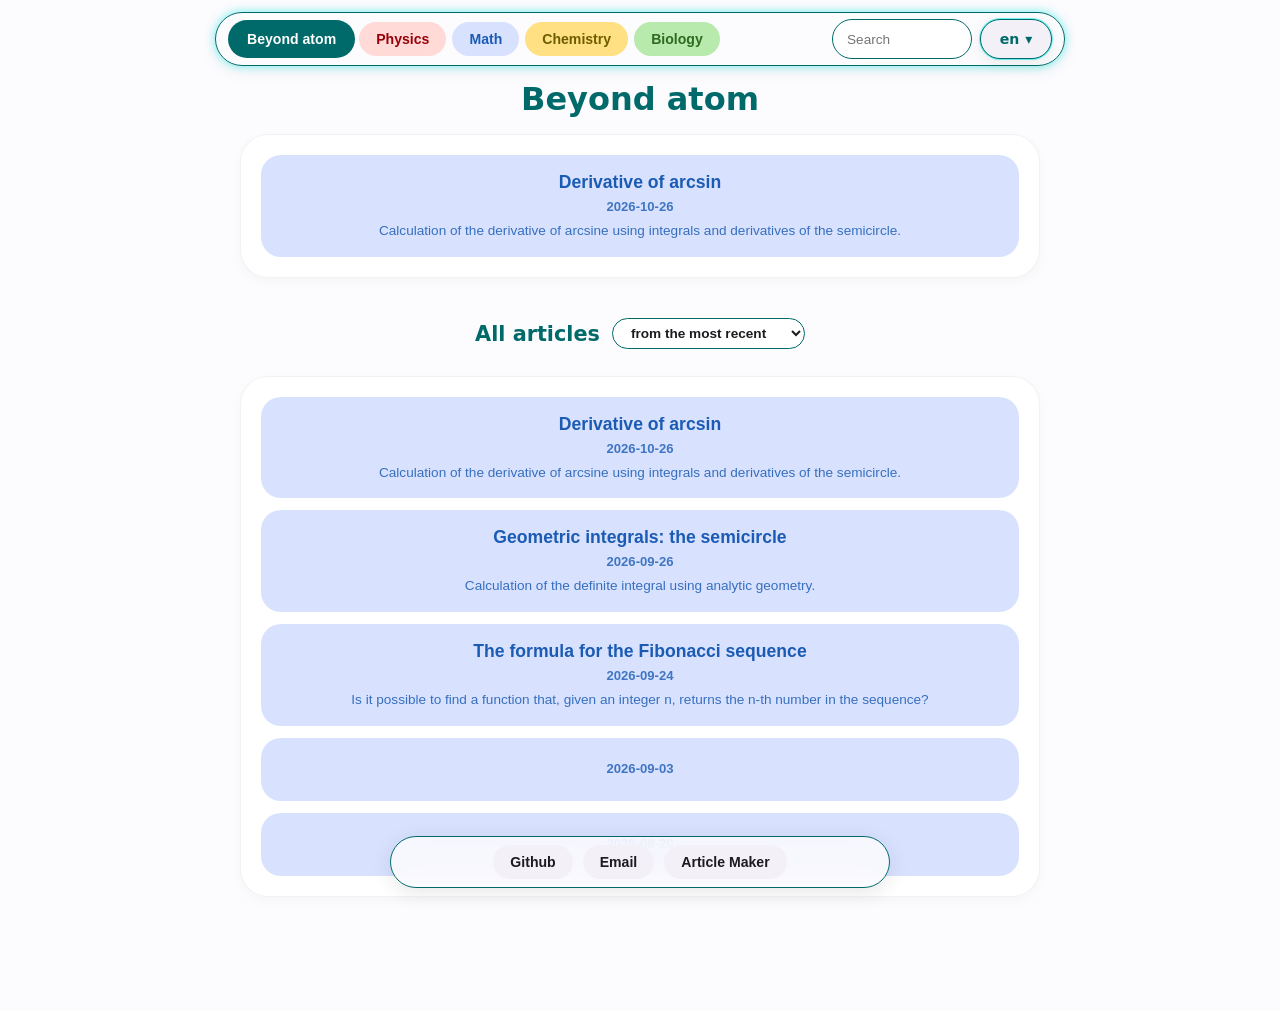
==== commit 7777866c: "update" ====
--- a/home.html
+++ b/home.html
@@ -30,6 +30,7 @@
     <footer id="footer">
       <button class='contact' onclick="link('https://github.com/aldiladellatomo')">Github</button>
       <button class='contact' onclick="link('mailto:aldiladellatomo@gmail.com')">Email</button>
+      <button class='contact' onclick="link('/editor/')">Article Maker</button>
     </footer>
 
     <script src="core/script.js"></script>
--- a/core/style.css
+++ b/core/style.css
@@ -307,7 +307,7 @@
 }
 
 a.internal {
-  color: var(--on-surface);
+  color: var(--primary-color);
   text-decoration: underline;
   text-decoration-thickness: 2px;
   text-underline-offset: 4px;
@@ -482,6 +482,11 @@
    ========================================================= */
 select#lang {
   display: none !important;
+  position: absolute !important;
+  width: 1px !important;
+  height: 1px !important;
+  opacity: 0 !important;
+  pointer-events: none !important;
 }
 
 .language-picker {
@@ -789,4 +794,251 @@
   footer#footer .contact {
     border-radius: 12px !important;
   }
-}+}
+
+/* =========================================================
+   8. ESTENSIONI PER ARTICLE MAKER (/editor/)
+   ========================================================= */
+.editor-container {
+  width: 94%;
+  max-width: 900px;
+  margin: 20px auto;
+}
+
+.editor-card {
+  background-color: var(--card-bg);
+  border-radius: 28px;
+  padding: 20px;
+  margin-bottom: 16px;
+  border: 1px solid rgba(128, 128, 128, 0.15);
+  box-shadow: 0 4px 12px rgba(0, 0, 0, 0.04);
+}
+
+.editor-brand {
+  font-weight: 800;
+  color: var(--primary-color);
+  font-size: 1.05rem;
+  cursor: pointer;
+}
+
+.editor-toolbar {
+  display: flex;
+  flex-wrap: wrap;
+  gap: 10px;
+  margin-bottom: 16px;
+  align-items: center;
+}
+
+.editor-toolbar input[type="text"] {
+  flex: 1;
+  min-width: 200px;
+  height: 40px;
+  padding: 0 16px;
+  border-radius: 20px;
+  border: 1.5px solid var(--primary-color);
+  background-color: var(--card-bg);
+  color: var(--on-surface);
+}
+
+.editor-toolbar select {
+  height: 40px;
+  padding: 0 14px;
+  border-radius: 20px;
+  border: 1.5px solid var(--primary-color);
+  background-color: var(--card-bg);
+  color: var(--on-surface);
+}
+
+.editor-article-list {
+  display: flex;
+  flex-direction: column;
+  gap: 12px;
+}
+
+.editor-article-item {
+  display: flex;
+  justify-content: space-between;
+  align-items: center;
+  padding: 16px 20px;
+  border-radius: 20px;
+  cursor: pointer;
+  border: 1.5px solid transparent;
+  transition: all 0.25s ease;
+  text-align: left;
+}
+
+.editor-article-item:hover {
+  border-color: var(--primary-color);
+  transform: translateY(-2px);
+}
+
+.editor-article-item h3 { margin: 0 0 4px 0; color: inherit; }
+.editor-article-item p { margin: 0; font-size: 0.85rem; opacity: 0.85; }
+
+.editor-article-meta {
+  text-align: right;
+  display: flex;
+  flex-direction: column;
+  gap: 6px;
+  align-items: flex-end;
+}
+
+.editor-badge {
+  padding: 4px 10px;
+  border-radius: 12px;
+  font-size: 0.78rem;
+  font-weight: 700;
+  background: rgba(255, 255, 255, 0.45);
+}
+
+.fab-add {
+  position: fixed;
+  bottom: 24px;
+  right: 24px;
+  width: 60px;
+  height: 60px;
+  border-radius: 20px;
+  background-color: var(--primary-color);
+  color: var(--primary-on);
+  font-size: 2rem;
+  font-weight: 400;
+  display: flex;
+  align-items: center;
+  justify-content: center;
+  box-shadow: 0 6px 24px rgba(0, 0, 0, 0.22);
+  z-index: 1200;
+}
+
+.editor-top-bar {
+  display: flex;
+  justify-content: space-between;
+  align-items: center;
+  flex-wrap: wrap;
+  gap: 10px;
+  margin-bottom: 14px;
+}
+
+.editor-top-bar h2 { margin: 0; color: var(--primary-color); }
+.editor-top-actions { display: flex; gap: 8px; flex-wrap: wrap; }
+
+.editor-grid-2 { display: grid; grid-template-columns: 1fr 1fr; gap: 12px; }
+.editor-grid-3 { display: grid; grid-template-columns: 1fr 1fr 1fr; gap: 12px; }
+
+@media (max-width: 700px) {
+  .editor-grid-2, .editor-grid-3 { grid-template-columns: 1fr; }
+}
+
+.editor-field {
+  display: flex;
+  flex-direction: column;
+  gap: 5px;
+  margin-bottom: 10px;
+}
+
+.editor-field label { font-size: 0.8rem; font-weight: 700; opacity: 0.8; }
+
+.editor-field input, .editor-field select, .editor-field textarea {
+  width: 100%;
+  padding: 10px 12px;
+  border-radius: 14px;
+  border: 1.5px solid rgba(128, 128, 128, 0.3);
+  background-color: var(--surface-color);
+  color: var(--on-surface);
+  font-family: inherit;
+}
+
+.editor-field input:focus, .editor-field select:focus, .editor-field textarea:focus {
+  outline: none;
+  border-color: var(--primary-color);
+}
+
+.editor-field textarea { min-height: 75px; resize: vertical; }
+
+.block-toolbar {
+  position: sticky;
+  bottom: 14px;
+  z-index: 950;
+  background-color: var(--bar-bg);
+  backdrop-filter: blur(16px);
+  -webkit-backdrop-filter: blur(16px);
+  border: 1.5px solid var(--primary-color);
+  border-radius: 24px;
+  padding: 10px;
+  display: flex;
+  flex-wrap: wrap;
+  justify-content: center;
+  gap: 6px;
+  box-shadow: 0 6px 24px rgba(0, 0, 0, 0.12);
+}
+
+.block-toolbar button { padding: 6px 12px; font-size: 0.82rem; }
+
+.block-card {
+  background-color: var(--card-bg);
+  border: 1.5px solid rgba(128, 128, 128, 0.2);
+  border-left: 5px solid var(--primary-color);
+  border-radius: 20px;
+  padding: 16px;
+  margin-bottom: 14px;
+}
+
+.block-header {
+  display: flex;
+  justify-content: space-between;
+  align-items: center;
+  margin-bottom: 12px;
+  padding-bottom: 8px;
+  border-bottom: 1px solid rgba(128, 128, 128, 0.15);
+}
+
+.block-type-tag {
+  font-weight: 800;
+  font-size: 0.8rem;
+  text-transform: uppercase;
+  color: var(--primary-color);
+  background-color: var(--primary-container);
+  padding: 4px 10px;
+  border-radius: 10px;
+}
+
+.block-controls { display: flex; gap: 6px; }
+.block-controls button { padding: 4px 10px; font-size: 0.8rem; }
+
+.checkbox-row {
+  display: flex;
+  align-items: center;
+  gap: 8px;
+  font-size: 0.85rem;
+  font-weight: 600;
+  margin-top: 6px;
+}
+
+.table-actions { display: flex; gap: 8px; margin-bottom: 10px; flex-wrap: wrap; }
+.table-editor-grid { overflow-x: auto; margin-top: 8px; }
+.table-editor-grid table { width: 100%; border-collapse: collapse; }
+.table-editor-grid th, .table-editor-grid td { padding: 4px; }
+.table-editor-grid input {
+  padding: 6px 8px;
+  border-radius: 10px;
+  border: 1px solid rgba(128, 128, 128, 0.3);
+  background: var(--surface-color);
+  color: var(--on-surface);
+  width: 100%;
+}
+
+.editor-status-banner {
+  padding: 10px 16px;
+  border-radius: 16px;
+  background-color: var(--primary-container);
+  color: var(--primary-color);
+  font-size: 0.85rem;
+  font-weight: 600;
+  margin-bottom: 16px;
+  display: flex;
+  justify-content: space-between;
+  align-items: center;
+  flex-wrap: wrap;
+  gap: 8px;
+}
+
+.editor-hidden { display: none !important; }
